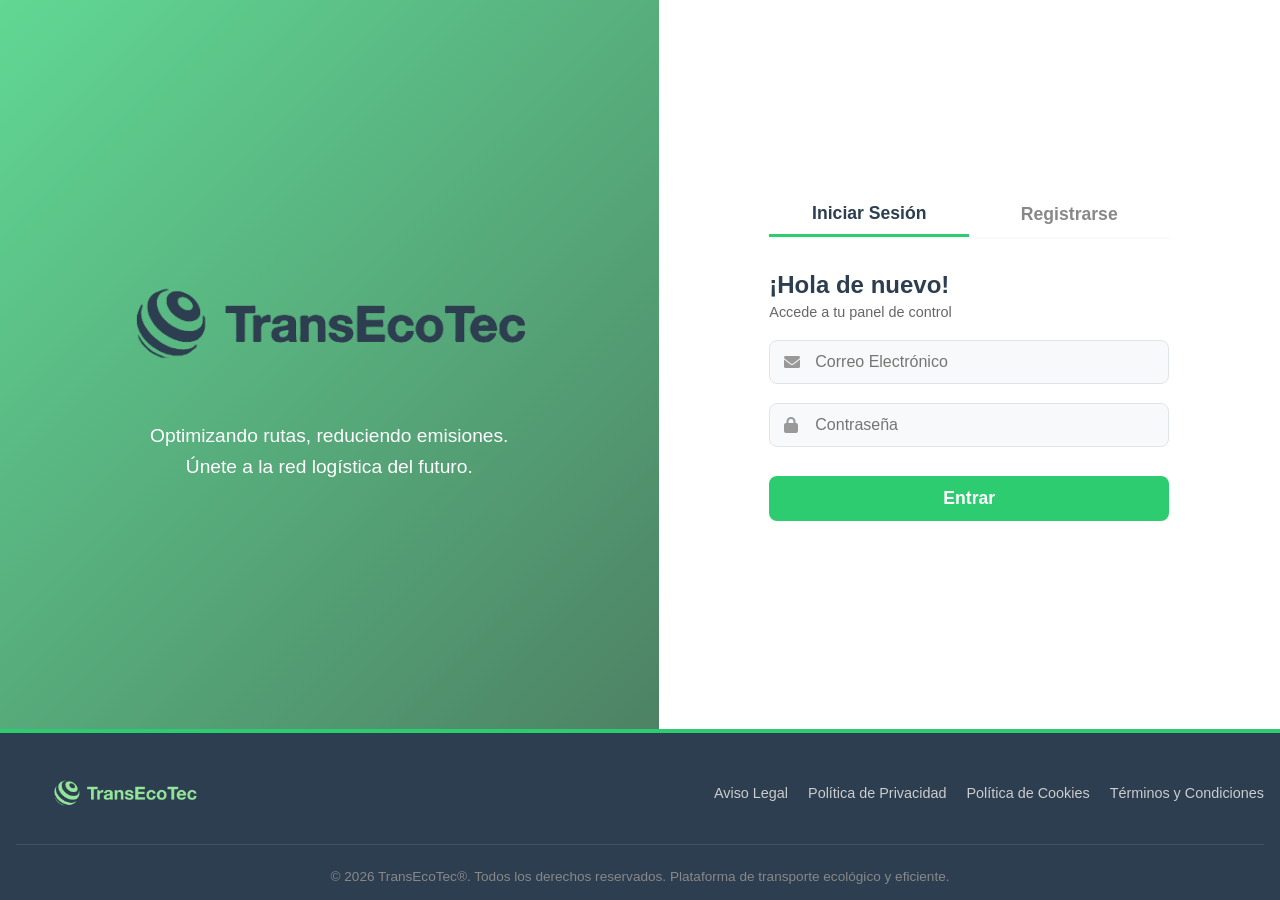
==== acuerdos.html @ 03898d4a "feat: Version 0 Todos los archivos necesarios de la version 0 del frontend" ====
<!DOCTYPE html>
<html lang="es">
<head>
    <meta charset="UTF-8">
    <meta name="viewport" content="width=device-width, initial-scale=1.0">
    <title>TransEcoTec - Mis Acuerdos</title>

    <link rel="icon" type="image/png" href="images/favicon.png">

    <link rel="stylesheet" href="css/styles.css">
    <link rel="stylesheet" href="https://cdnjs.cloudflare.com/ajax/libs/font-awesome/6.0.0/css/all.min.css">
</head>
<body class="dashboard-body">

    <nav class="navbar">
        <div class="brand-container">
            <button class="menu-toggle" id="menuToggleBtn">
                <i class="fas fa-bars"></i>
            </button>
            <a href="dashboard.html" class="navbar-brand">
                <img src="images/transecotecRlogo.png" alt="TransEcoTec Logo" class="logo-img">
            </a>
        </div>
        <div class="user-menu">
            <span class="role-badge" id="userRoleBadge">Rol</span>
            <span id="userNameDisplay">Cargando...</span>
            <button class="logout-btn" onclick="cerrarSesion()"><i class="fas fa-sign-out-alt"></i> Salir</button>
        </div>
    </nav>

    <div class="dashboard-container">
        <aside class="sidebar">
            <ul class="sidebar-menu">
                <li><a href="dashboard.html"><i class="fas fa-home"></i> Inicio</a></li>
                <li id="menuDinamico"></li>
                <li><a href="buscar.html"><i class="fas fa-search"></i> Buscar Ofertas</a></li>
                <li><a href="acuerdos.html" class="active"><i class="fas fa-handshake"></i> Mis Acuerdos</a></li>
                <li><a href="perfil.html"><i class="fas fa-user-circle"></i> Mi Perfil</a></li>
            </ul>
        </aside>

        <main class="main-content">
            <div class="page-header">
                <h1>Mis Acuerdos de Transporte</h1>
                <p style="color: #666; margin-top: 5px;">Gestiona las peticiones de contacto recibidas y enviadas.</p>
            </div>

            <h2 class="seccion-titulo"><i class="fas fa-inbox"></i> Peticiones Recibidas</h2>
            <div class="acuerdos-grid" id="recibidasContainer">
                <p style="color: #999;">Cargando peticiones...</p>
            </div>

            <h2 class="seccion-titulo"><i class="fas fa-paper-plane"></i> Peticiones Enviadas</h2>
            <div class="acuerdos-grid" id="enviadasContainer">
                <p style="color: #999;">Cargando peticiones...</p>
            </div>
        </main>
    </div>
    
    <footer class="site-footer">
        <div class="footer-content">
            <div class="footer-logo">
                <img src="images/transecotecRlogo.png" alt="TransEcoTec Logo" class="logo-img">
            </div>
            <div class="footer-links">
                <a href="legal.html#aviso-legal">Aviso Legal</a>
                <a href="legal.html#privacidad">Política de Privacidad</a>
                <a href="legal.html#cookies">Política de Cookies</a>
                <a href="legal.html#terminos">Términos y Condiciones</a>
            </div>
        </div>
        <div class="footer-bottom">
            <p>&copy; 2026 TransEcoTec&reg;. Todos los derechos reservados. Plataforma de transporte ecológico y eficiente.</p>
        </div>
    </footer>
    <script src="js/acuerdos.js"></script>
</body>
</html>
---- css/styles.css ----
/* Variables de color para mantener la coherencia */
:root {
    --primary-green: #2ecc71;
    --dark-blue: #2c3e50;
    --light-bg: #f8f9fa;
    --text-color: #333;
    --border-color: #e1e5eb;
}

* {
    margin: 0;
    padding: 0;
    box-sizing: border-box;
    font-family: 'Segoe UI', Tahoma, Geneva, Verdana, sans-serif;
}

/* --- SOLUCIÓN DEL FOOTER Y EL HUECO BLANCO (DVH) --- */
html {
    height: 100%;
    overflow-x: hidden;
}

body, .dashboard-body {
    background-color: var(--light-bg);
    color: var(--text-color);
    margin: 0;
    padding: 0;
    display: flex;
    flex-direction: column;
    min-height: 100vh; /* CAmbiado a 100vh para que el footer baje */
    width: 100%;
    overflow-x: hidden;
    box-sizing: border-box;
}

/* Contenedor principal dividido (Solo para index.html) */
.split-container {
    display: flex;
    flex-grow: 1; /* Permite crecer ocupando el hueco libre */
}

/* Mitad Izquierda (Branding) */
.brand-section {
    flex: 1;
    background: linear-gradient(135deg, rgba(46, 204, 113, 0.75) 0%, rgba(20, 90, 50, 0.75) 100%), url('../images/camionIndex.jpg') center/cover no-repeat;
    display: flex;
    align-items: center;
    justify-content: center;
    color: white;
    padding: 2rem;
    text-align: center;
}

.brand-content h1 {
    font-size: 3.5rem;
    margin-bottom: 1rem;
    font-weight: 700;
    letter-spacing: 1px;
}

.brand-content p {
    font-size: 1.2rem;
    max-width: 400px;
    margin: 0 auto;
    line-height: 1.6;
}

/* Mitad Derecha (Formularios) */
.form-section {
    flex: 1;
    display: flex;
    align-items: center;
    justify-content: center;
    background-color: white;
    padding: 2rem;
}

.form-container {
    width: 100%;
    max-width: 400px;
}

/* Pestañas (Tabs) */
.form-tabs {
    display: flex;
    margin-bottom: 2rem;
    border-bottom: 2px solid var(--light-bg);
}

.tab-btn {
    flex: 1;
    background: none;
    border: none;
    padding: 10px 0;
    font-size: 1.1rem;
    font-weight: 600;
    color: #888;
    cursor: pointer;
    transition: all 0.3s ease;
}

.tab-btn.active {
    color: var(--dark-blue);
    border-bottom: 3px solid var(--primary-green);
}

/* Formularios */
.auth-form {
    display: none; 
    animation: fadeIn 0.4s ease-in-out;
}

.auth-form.active-form {
    display: block;
}

h2 {
    color: var(--dark-blue);
    margin-bottom: 5px;
}

.subtitle {
    color: #666;
    margin-bottom: 20px;
    font-size: 0.9rem;
}

.input-group {
    position: relative;
    margin-bottom: 1.2rem;
}

.input-group i {
    position: absolute;
    left: 15px;
    top: 50%;
    transform: translateY(-50%);
    color: #999;
}

.input-group input, .input-group select {
    width: 100%;
    padding: 12px 15px 12px 45px;
    border: 1px solid var(--border-color);
    border-radius: 8px;
    font-size: 1rem;
    transition: border-color 0.3s;
    background-color: var(--light-bg);
}

.input-group input:focus, .input-group select:focus {
    outline: none;
    border-color: var(--primary-green);
    background-color: white;
}

.main-btn {
    width: 100%;
    padding: 12px;
    background-color: var(--primary-green);
    color: white;
    border: none;
    border-radius: 8px;
    font-size: 1.1rem;
    font-weight: 600;
    cursor: pointer;
    margin-top: 10px;
    transition: background-color 0.3s;
}

.main-btn:hover {
    background-color: #27ae60;
}

.mensaje {
    margin-top: 15px;
    text-align: center;
    font-size: 0.9rem;
    font-weight: 500;
}

/* Animación suave para el cambio de formularios */
@keyframes fadeIn {
    from { opacity: 0; transform: translateY(10px); }
    to { opacity: 1; transform: translateY(0); }
}

/* Responsive para el Login/Registro en pantallas medianas */
@media (max-width: 900px) {
    .split-container {
        flex-direction: column;
    }
    .brand-section {
        flex: 0.4;
        padding: 2rem 1rem;
    }
    .form-section {
        flex: 0.6;
        align-items: flex-start;
        padding-top: 2rem;
    }
}

/* ========================================= */
/* --- MENU HAMBURGUESA Y DASHBOARD --- */
/* ========================================= */

.brand-container { display: flex; align-items: center; }

.menu-toggle {
    display: block; 
    background: none;
    border: none;
    color: white;
    font-size: 1.5rem;
    cursor: pointer;
    margin-right: 15px;
    transition: 0.3s;
}

.menu-toggle:hover { color: var(--primary-green); }

/* --- ESTRUCTURA PRINCIPAL (FLEXBOX) --- */
.dashboard-container {
    flex-grow: 1; /* Estira el contenedor forzando al footer a bajar */
    width: 100%;
    max-width: 1400px; 
    margin: 0 auto; /* Eliminados márgenes verticales que causan scroll extra */
    padding: 2rem 1rem; /* Margen interior en su lugar */
    display: flex; 
    gap: 2rem;
    align-items: flex-start;
    overflow-x: hidden;
}

/* --- MENÚ LATERAL --- */
.sidebar {
    width: 250px;
    flex-shrink: 0; 
    background: white;
    padding: 1.5rem;
    border-radius: 10px;
    box-shadow: 0 4px 6px rgba(0,0,0,0.05);
    transition: margin-left 0.3s ease; 
}

.sidebar.oculto-pc {
    margin-left: -300px; 
}

/* --- CONTENIDO PRINCIPAL --- */
.main-content {
    flex: 1;
    min-width: 0;
    background: white;
    padding: 2rem;
    border-radius: 10px;
    box-shadow: 0 4px 6px rgba(0,0,0,0.05);
    transition: all 0.3s ease;
}

/* COMPORTAMIENTO EN MÓVILES Y TABLETS PARA EL DASHBOARD */
@media (max-width: 768px) {
    .dashboard-container { 
        margin-bottom: 0; /* Aseguramos que nada empuje hacia abajo */
        gap: 0; 
    }
    
    .sidebar {
        position: fixed;
        left: -300px; 
        top: 70px;
        height: calc(100vh - 70px);
        z-index: 1000;
        margin-left: 0; 
        border-radius: 0 10px 10px 0;
        box-shadow: 5px 0 15px rgba(0,0,0,0.3);
        transition: left 0.3s ease;
    }

    .sidebar.activo-movil {
        left: 0;
    }
}

/* ========================================= */
/* --- ESTILOS DEL FOOTER LEGAL --- */
/* ========================================= */

.site-footer {
    background-color: var(--dark-blue);
    color: white;
    padding: 2rem 1rem 1rem 1rem;
    margin-top: auto; /* Empuja el footer siempre hacia el final disponible */
    border-top: 4px solid var(--primary-green);
    width: 100%;
    box-sizing: border-box;
    flex-shrink: 0;
    overflow-x: hidden;
}

.footer-content {
    max-width: 1400px;
    margin: 0 auto;
    display: flex;
    flex-wrap: wrap;
    justify-content: space-between;
    align-items: center;
    border-bottom: 1px solid rgba(255, 255, 255, 0.1);
    padding-bottom: 1.5rem;
    gap: 20px;
}

.footer-logo {
    font-size: 1.5rem;
    font-weight: bold;
    color: var(--primary-green);
}

.footer-links {
    display: flex;
    gap: 20px;
    flex-wrap: wrap;
}

.footer-links a {
    color: #ccc;
    text-decoration: none;
    font-size: 0.9rem;
    transition: color 0.3s ease;
}

.footer-links a:hover {
    color: var(--primary-green);
}

.footer-bottom {
    text-align: center;
    padding-top: 1.5rem;
    font-size: 0.85rem;
    color: #888;
}

/* Responsividad del Footer para móviles */
@media (max-width: 768px) {
    .footer-content {
        flex-direction: column;
        text-align: center;
    }
    .footer-links {
        justify-content: center;
    }
}

/* ========================================= */
/* --- ESTILOS DEL NAVBAR Y DASHBOARD --- */
/* ========================================= */

.navbar {
    background-color: var(--dark-blue);
    color: white;
    padding: 1rem 2rem;
    display: flex;
    justify-content: space-between;
    align-items: center;
    box-shadow: 0 2px 10px rgba(0,0,0,0.1);
}

.navbar-brand {
    font-size: 1.5rem;
    font-weight: bold;
    color: var(--primary-green);
    text-decoration: none;
}

.user-menu {
    display: flex;
    align-items: center;
    gap: 15px;
}

.role-badge {
    background-color: var(--primary-green);
    padding: 5px 10px;
    border-radius: 15px;
    font-size: 0.8rem;
    font-weight: bold;
    color: white;
    white-space: nowrap;
    display: inline-block;
}

.logout-btn {
    background: none;
    border: 1px solid white;
    color: white;
    padding: 5px 15px;
    border-radius: 5px;
    cursor: pointer;
    transition: 0.3s;
}

.logout-btn:hover {
    background-color: #e74c3c;
    border-color: #e74c3c;
}

/* Responsividad del Navbar para móviles */
@media (max-width: 768px) {
    .navbar {
        padding: 0.75rem 1rem;
        flex-wrap: wrap;
        gap: 0.5rem;
        box-sizing: border-box;
        width: 100%;
        overflow-x: hidden;
    }

    .navbar-brand {
        font-size: 1.2rem;
    }

    .user-menu {
        gap: 8px;
        flex-wrap: wrap;
        width: 100%;
        justify-content: space-between;
        align-items: center;
    }

    .role-badge {
        padding: 4px 8px;
        font-size: 0.7rem;
    }

    #userNameDisplay {
        font-size: 0.85rem;
        max-width: 120px;
        overflow: hidden;
        text-overflow: ellipsis;
        white-space: nowrap;
    }

    .logout-btn {
        padding: 4px 10px;
        font-size: 0.8rem;
        white-space: nowrap;
    }

    .logout-btn i {
        display: none;
    }
}

/* Actualizar dashboard-container para grid */
.dashboard-container {
    flex-grow: 1;
    width: 100%;
    box-sizing: border-box;
    max-width: 1200px;
    margin: 2rem auto 0;
    padding: 0 1rem;
    display: grid;
    grid-template-columns: 250px 1fr;
    gap: 2rem;
    overflow-x: hidden;
}

@media (max-width: 768px) {
    .dashboard-container {
        grid-template-columns: 1fr;
        margin: 1rem auto 0;
        padding: 0 0.75rem;
        width: 100%;
        box-sizing: border-box;
        overflow-x: hidden;
    }
}

/* Actualizar sidebar */
.sidebar {
    background: white;
    padding: 1.5rem;
    border-radius: 10px;
    box-shadow: 0 4px 6px rgba(0,0,0,0.05);
    height: fit-content;
}

.sidebar-menu {
    list-style: none;
    padding: 0;
    margin: 0;
}

.sidebar-menu li {
    margin-bottom: 10px;
}

.sidebar-menu a {
    display: block;
    padding: 10px;
    color: var(--text-color);
    text-decoration: none;
    border-radius: 5px;
    transition: 0.2s;
}

.sidebar-menu a:hover,
.sidebar-menu a.active {
    background-color: var(--light-bg);
    color: var(--primary-green);
    font-weight: bold;
}

.sidebar-menu i {
    margin-right: 10px;
    width: 20px;
    text-align: center;
}

/* ========================================= */
/* --- ESTILOS DEL MAIN-CONTENT --- */
/* ========================================= */

.page-header {
    display: flex;
    justify-content: space-between;
    align-items: center;
    flex-wrap: wrap;
    gap: 15px; /* Crea espacio entre título y botón al colapsar en móvil */
    border-bottom: 2px solid var(--light-bg);
    padding-bottom: 1rem;
    margin-bottom: 2rem;
}

.welcome-header {
    margin-bottom: 2rem;
    border-bottom: 2px solid var(--light-bg);
    padding-bottom: 1rem;
}

.stats-grid {
    display: grid;
    grid-template-columns: repeat(auto-fit, minmax(200px, 1fr));
    gap: 1.5rem;
    margin-bottom: 2rem;
}

.stat-card {
    background: var(--light-bg);
    padding: 1.5rem;
    border-radius: 8px;
    border-left: 4px solid var(--primary-green);
}

.stat-card h3 {
    font-size: 2rem;
    color: var(--dark-blue);
    margin-bottom: 5px;
}

.stat-card p {
    color: #666;
    font-size: 0.9rem;
}

.action-area {
    text-align: center;
    padding: 2rem;
    background: rgba(46, 204, 113, 0.1);
    border-radius: 8px;
    border: 1px dashed var(--primary-green);
}

/* ========================================= */
/* --- ESTILOS DE ACUERDOS --- */
/* ========================================= */

.seccion-titulo {
    color: var(--dark-blue);
    border-bottom: 2px solid var(--primary-green);
    padding-bottom: 5px;
    margin-bottom: 15px;
    margin-top: 30px;
    display: inline-block;
}

.acuerdos-grid {
    display: grid;
    grid-template-columns: repeat(auto-fill, minmax(350px, 1fr));
    gap: 1.5rem;
}

.acuerdo-card {
    border: 1px solid var(--border-color);
    border-radius: 8px;
    padding: 1.5rem;
    position: relative;
    background: white;
    box-shadow: 0 2px 5px rgba(0,0,0,0.02);
}

.estado-Pendiente {
    background: #fef9e7;
    color: #f39c12;
    border: 1px solid #f39c12;
}

.estado-Aceptada {
    background: #e8f8f5;
    color: var(--primary-green);
    border: 1px solid var(--primary-green);
}

.estado-Rechazada {
    background: #fdedec;
    color: #e74c3c;
    border: 1px solid #e74c3c;
}

.acuerdo-ruta {
    font-size: 1.1rem;
    font-weight: bold;
    color: var(--dark-blue);
    margin-bottom: 10px;
}

.acuerdo-contacto {
    background: var(--light-bg);
    padding: 10px;
    border-radius: 5px;
    margin: 15px 0;
    font-size: 0.9rem;
    border-left: 3px solid var(--primary-green);
}

.acuerdo-contacto i {
    color: var(--primary-green);
    width: 20px;
}

.acuerdo-acciones {
    display: flex;
    gap: 10px;
    margin-top: 15px;
}

.btn-aceptar {
    flex: 1;
    background-color: var(--primary-green);
    color: white;
    border: none;
    padding: 8px;
    border-radius: 5px;
    cursor: pointer;
    font-weight: bold;
    transition: 0.3s;
}

.btn-aceptar:hover {
    background-color: #27ae60;
}

.btn-rechazar {
    flex: 1;
    background-color: white;
    color: #e74c3c;
    border: 1px solid #e74c3c;
    padding: 8px;
    border-radius: 5px;
    cursor: pointer;
    font-weight: bold;
    transition: 0.3s;
}

.btn-rechazar:hover {
    background-color: #fdedec;
}

/* ========================================= */
/* --- ESTILOS DE ESTADOS Y ROLES (ADMIN) ---*/
/* ========================================= */
.badge-empresa { background-color: #3498db !important; }
.badge-transportista { background-color: #2ecc71 !important; }

.badge-estado {
    padding: 4px 8px;
    border-radius: 12px;
    font-size: 0.8rem;
    font-weight: bold;
    color: white;
}
.badge-pendiente { background-color: #f39c12; }
.badge-verificado { background-color: var(--primary-green); }
.badge-rechazado { background-color: #e74c3c; }

/* ========================================= */
/* --- ESTILOS DE TABLAS (ADMIN) --- */
/* ========================================= */

.tabla-admin {
    width: 100%;
    border-collapse: collapse;
    margin-top: 20px;
    background: white;
    border-radius: 8px;
    overflow: hidden;
    box-shadow: 0 0 10px rgba(0,0,0,0.05);
    table-layout: fixed;
    flex: none;
    padding: 6px 8px;
}

/* Cabeceras de la tabla */
.tabla-admin th {
    background-color: var(--dark-blue);
    color: white;
    padding: 10px 5px; /* Menos padding */
    text-align: left;
    font-size: 0.85rem;
    /* Quitamos el nowrap para que títulos como "Nombre / Empresa" puedan ir en dos líneas si hace falta */
    white-space: normal; 
}

/* Celdas de la tabla */
.tabla-admin td {
    padding: 10px 5px;
    border-bottom: 1px solid var(--border-color);
    font-size: 0.8rem; /* Letra un pelín más pequeña para que quepa todo */
    word-wrap: break-word; /* Permite partir palabras muy largas */
}

/* Reparto estratégico de los anchos de las columnas (Suman 100%) */
.tabla-admin th:nth-child(1) { width: 5%; }  /* ID */
.tabla-admin th:nth-child(2) { width: 18%; } /* Nombre */
.tabla-admin th:nth-child(3) { width: 22%; } /* Email (necesita más espacio) */
.tabla-admin th:nth-child(4) { width: 13%; } /* Rol */
.tabla-admin th:nth-child(5) { width: 12%; } /* Estado */
.tabla-admin th:nth-child(6) { width: 12%; } /* CIF/DNI */
.tabla-admin th:nth-child(7) { width: 18%; } /* Acciones (Botones) */

/* Evitar que emails larguísimos rompan su columna */
.tabla-admin td:nth-child(3) {
    word-break: break-all; 
}

/* Ajustes extra para los botones de acción para que quepan bien */
.btn-icon {
    padding: 6px 8px; /* Hacemos los botones más compactos */
    font-size: 0.8rem;
    border: none;
    border-radius: 5px;
    color: white;
    cursor: pointer;
    transition: 0.3s;
}

.btn-ver { background-color: var(--dark-blue); }
.btn-ver:hover { background-color: #1a252f; }

.acciones-flex {
    display: flex;
    gap: 3px; /* Menos separación entre los botones */
    flex-wrap: wrap; /* Si no caben los 4 botones, bajan a la siguiente línea suavemente */
}

.btn-aprobar {
    background-color: var(--primary-green);
    color: white;
    border: none;
    padding: 6px 8px;
    border-radius: 5px;
    cursor: pointer;
    font-weight: bold;
    margin-right: 3px;
    transition: 0.3s;
}

.btn-aprobar:hover {
    background-color: #27ae60;
}

.btn-eliminar, .btn-rechazar {
    background-color: #e74c3c;
    color: white;
    border: none;
    padding: 6px 8px;
    border-radius: 5px;
    cursor: pointer;
    font-weight: bold;
    transition: 0.3s;
}

.btn-eliminar:hover, .btn-rechazar:hover {
    background-color: #c0392b;
}

/* ========================================= */
/* --- ESTILOS DEL BUSCADOR --- */
/* ========================================= */

.search-bar {
    background: var(--light-bg);
    padding: 1.5rem;
    border-radius: 8px;
    display: flex;
    gap: 15px;
    margin-bottom: 2rem;
    align-items: center;
    flex-wrap: wrap;
    border: 1px solid var(--border-color);
}

.search-input {
    flex: 1;
    min-width: 200px;
    display: flex;
    align-items: center;
    background: white;
    border: 1px solid var(--border-color);
    border-radius: 8px;
    padding: 0 15px;
}

.search-input i {
    color: #999;
    margin-right: 10px;
}

.search-input input {
    width: 100%;
    padding: 12px 0;
    border: none;
    outline: none;
    font-size: 1rem;
}

.btn-search {
    background-color: var(--primary-green);
    color: white;
    border: none;
    padding: 12px 25px;
    border-radius: 8px;
    cursor: pointer;
    font-weight: bold;
    font-size: 1rem;
    transition: 0.3s;
}

.btn-search:hover {
    background-color: #27ae60;
}

.resultados-grid {
    display: grid;
    grid-template-columns: repeat(auto-fill, minmax(300px, 1fr));
    gap: 1.5rem;
}

.card-result {
    border: 1px solid var(--border-color);
    border-radius: 8px;
    padding: 1.5rem;
    position: relative;
    background: white;
    transition: 0.3s;
    box-shadow: 0 2px 5px rgba(0,0,0,0.02);
}

.card-result:hover {
    border-color: var(--primary-green);
    box-shadow: 0 5px 15px rgba(46, 204, 113, 0.1);
    transform: translateY(-3px);
}

.card-cities {
    font-size: 1.2rem;
    font-weight: bold;
    color: var(--dark-blue);
    margin-bottom: 5px;
    display: flex;
    align-items: center;
    gap: 10px;
}

.card-publisher {
    font-size: 0.85rem;
    color: #888;
    margin-bottom: 15px;
    border-bottom: 1px dashed var(--border-color);
    padding-bottom: 10px;
}

.card-details {
    color: #555;
    font-size: 0.95rem;
    margin-bottom: 15px;
    line-height: 1.6;
}

.card-details i {
    width: 20px;
    color: var(--primary-green);
}

.btn-ofertar {
    width: 100%;
    background-color: var(--dark-blue);
    color: white;
    border: none;
    padding: 10px;
    border-radius: 5px;
    cursor: pointer;
    font-weight: bold;
    transition: 0.3s;
}

.btn-ofertar:hover {
    background-color: #1a252f;
}

/* ========================================= */
/* --- ESTILOS DE CARGAS / RUTAS --- */
/* ========================================= */

.btn-new {
    background-color: var(--primary-green);
    color: white;
    border: none;
    padding: 10px 20px;
    border-radius: 8px;
    cursor: pointer;
    font-weight: bold;
    transition: 0.3s;
    margin-top: 10px; /* Margen extra para pantallas pequeñas */
}

.btn-new:hover {
    background-color: #27ae60;
}

.cargas-grid {
    display: grid;
    grid-template-columns: repeat(auto-fill, minmax(300px, 1fr));
    gap: 1.5rem;
}

.carga-card {
    border: 1px solid var(--border-color);
    border-radius: 8px;
    padding: 1.5rem;
    position: relative;
}

.carga-status {
    position: absolute;
    top: 15px;
    right: 15px;
    background: #e8f8f5;
    color: var(--primary-green);
    padding: 3px 8px;
    border-radius: 12px;
    font-size: 0.8rem;
    font-weight: bold;
}

.carga-cities {
    font-size: 1.2rem;
    font-weight: bold;
    color: var(--dark-blue);
    margin-bottom: 10px;
    display: flex;
    align-items: center;
    gap: 10px;
}

.carga-details {
    color: #666;
    font-size: 0.9rem;
    margin-bottom: 15px;
}

.carga-details i {
    width: 15px;
    color: var(--primary-green);
    margin-right: 5px;
}

.carga-desc {
    background: var(--light-bg);
    padding: 10px;
    border-radius: 5px;
    font-size: 0.85rem;
    font-style: italic;
    margin-bottom: 15px;
}

/* ========================================= */
/* --- ESTILOS DE RUTAS (ESPECÍFICO) --- */
/* ========================================= */

.rutas-grid {
    display: grid;
    grid-template-columns: repeat(auto-fill, minmax(300px, 1fr));
    gap: 1.5rem;
}

.ruta-card {
    border: 1px solid var(--border-color);
    border-radius: 8px;
    padding: 1.5rem;
    position: relative;
}

.ruta-status {
    position: absolute;
    top: 15px;
    right: 15px;
    background: #e8f8f5;
    color: var(--primary-green);
    padding: 3px 8px;
    border-radius: 12px;
    font-size: 0.8rem;
    font-weight: bold;
}

.ruta-cities {
    font-size: 1.2rem;
    font-weight: bold;
    color: var(--dark-blue);
    margin-bottom: 10px;
    display: flex;
    align-items: center;
    gap: 10px;
}

.ruta-details {
    color: #666;
    font-size: 0.9rem;
    margin-bottom: 15px;
}

.ruta-details i {
    width: 15px;
    color: var(--primary-green);
    margin-right: 5px;
}

/* ========================================= */
/* --- ESTILOS DE PERFIL --- */
/* ========================================= */

.perfil-grid {
    display: grid;
    grid-template-columns: 1fr 2fr;
    gap: 2rem;
}

@media (max-width: 768px) {
    .perfil-grid {
        grid-template-columns: 1fr;
    }
}

.perfil-card {
    background: var(--light-bg);
    padding: 2rem;
    border-radius: 8px;
    text-align: center;
    border: 1px solid var(--border-color);
    height: fit-content;
}

.perfil-avatar {
    width: 100px;
    height: 100px;
    background: var(--dark-blue);
    color: white;
    border-radius: 50%;
    display: flex;
    justify-content: center;
    align-items: center;
    font-size: 3rem;
    margin: 0 auto 1rem;
}

.estado-pendiente {
    background-color: #f39c12;
    color: white;
}

.estado-verificado {
    background-color: var(--primary-green);
    color: white;
}

.estado-rechazado {
    background-color: #e74c3c;
    color: white;
}

.perfil-form .input-group {
    position: relative;
    margin-bottom: 20px;
}

.perfil-form .input-group label {
    display: block;
    margin-bottom: 8px;
    font-weight: bold;
    color: var(--dark-blue);
}

.perfil-form .input-group input {
    width: 100%;
    padding: 12px 15px 12px 45px;
    border: 1px solid var(--border-color);
    border-radius: 8px;
    box-sizing: border-box;
}

.perfil-form .input-group i {
    position: absolute;
    left: 15px;
    bottom: 14px;
    color: #999;
    font-size: 1.1rem;
    width: 20px;
    text-align: center;
}

/* ========================================= */
/* --- ESTILOS DE MODAL --- */
/* ========================================= */

.modal-overlay {
    display: none;
    position: fixed;
    top: 0;
    left: 0;
    width: 100%;
    height: 100%;
    background: rgba(0,0,0,0.5);
    z-index: 1000;
    justify-content: center;
    align-items: center;
    padding: 1rem;
}

.modal {
    background: white;
    padding: 2.5rem;
    border-radius: 10px;
    width: 90%;
    max-width: 500px;
    box-shadow: 0 10px 40px rgba(0,0,0,0.3);
    max-height: 90vh;
    overflow-y: auto;
}

.modal h2 {
    margin-bottom: 2rem;
    color: var(--dark-blue);
    font-size: 1.5rem;
}

.close-btn {
    float: right;
    background: none;
    border: none;
    font-size: 1.5rem;
    cursor: pointer;
    color: #999;
    margin-top: -0.5rem;
}

.form-row {
    display: grid;
    grid-template-columns: 1fr 1fr;
    gap: 1.5rem;
    margin-bottom: 0.5rem;
}

.full-width {
    grid-column: 1 / -1;
}

textarea {
    width: 100%;
    padding: 12px 15px;
    border: 1px solid var(--border-color);
    border-radius: 8px;
    font-family: inherit;
    resize: vertical;
    min-height: 80px;
}

/* ========================================= */
/* --- ESTILOS DEL LOGO EN IMAGEN --- */
/* ========================================= */
.logo-img {
    max-height: 55px;
    width: auto;
    vertical-align: middle;
    transition: transform 0.3s ease;
}

.logo-img:hover {
    transform: scale(1.05); /* Pequeño efecto de zoom al pasar el ratón */
}

/* Logo en el footer un poco más grande */
.footer-logo .logo-img {
    max-height: 55px;
}

/* ========================================= */
/* --- CORRECCIONES MÓVILES PARA TABLAS --- */
/* ========================================= */

@media (max-width: 768px) {
    /* 1. Forzamos a la tabla a no salirse de la caja blanca y poder hacer scroll */
    .tabla-admin {
        display: block; 
        width: 100%;
        overflow-x: auto;
        -webkit-overflow-scrolling: touch; /* Hace que el scroll táctil sea súper suave en móviles */
        box-sizing: border-box;
    }
    
    /* 2. Evitamos que las columnas se aplasten obligando al texto a estar en una sola línea */
    .tabla-admin th, 
    .tabla-admin td {
        white-space: nowrap; 
    }

    /* 3. Reducimos un poco el padding interior de la caja blanca para aprovechar mejor la pantalla */
    .main-content {
        padding: 1.5rem 1rem; 
        width: 100%;
        box-sizing: border-box;
        overflow-x: hidden;
        margin: 0;
    }

    /* Logo más pequeño en móviles */
    .logo-img {
        max-height: 40px;
    }

    .footer-logo .logo-img {
        max-height: 45px;
    }
}

/* ========================================= */
/* --- ESTILOS PÁGINA LEGAL --- */
/* ========================================= */

.navbar-legal {
    background-color: var(--dark-blue);
    color: white;
    padding: 1rem 2rem;
    display: flex;
    justify-content: space-between;
    align-items: center;
    box-shadow: 0 2px 10px rgba(0,0,0,0.1);
    flex-wrap: wrap;
    gap: 20px;
}

.navbar-legal .navbar-brand {
    display: flex;
    align-items: center;
    gap: 10px;
    font-size: 1.5rem;
    font-weight: bold;
    color: var(--primary-green);
    text-decoration: none;
    transition: transform 0.3s ease;
}

.navbar-legal .navbar-brand:hover {
    transform: scale(1.08);
}

.navbar-legal-links {
    display: flex;
    gap: 20px;
    flex-wrap: wrap;
}

.navbar-legal-links a {
    color: #ccc;
    text-decoration: none;
    font-size: 0.95rem;
    transition: color 0.3s ease;
}

.navbar-legal-links a:hover {
    color: var(--primary-green);
}

.legal-container {
    display: flex;
    gap: 2rem;
    max-width: 1400px;
    margin: 2rem auto;
    padding: 0 1rem;
    flex-grow: 1;
}

.legal-sidebar {
    width: 250px;
    flex-shrink: 0;
    background: white;
    padding: 1.5rem;
    border-radius: 10px;
    box-shadow: 0 4px 6px rgba(0,0,0,0.05);
    height: fit-content;
    position: sticky;
    top: 20px;
}

.legal-menu {
    list-style: none;
    padding: 0;
    margin: 0;
}

.legal-menu li {
    margin-bottom: 10px;
}

.legal-menu a {
    display: block;
    padding: 12px;
    color: var(--text-color);
    text-decoration: none;
    border-radius: 5px;
    transition: 0.2s;
    border-left: 3px solid transparent;
}

.legal-menu a:hover,
.legal-menu a:focus {
    background-color: var(--light-bg);
    color: var(--primary-green);
    border-left-color: var(--primary-green);
    font-weight: bold;
}

.legal-menu i {
    margin-right: 10px;
    width: 18px;
    text-align: center;
    color: var(--primary-green);
}

.legal-content {
    flex: 1;
    background: white;
    padding: 2rem;
    border-radius: 10px;
    box-shadow: 0 4px 6px rgba(0,0,0,0.05);
}

.legal-section {
    margin-bottom: 3rem;
    scroll-margin-top: 100px;
}

.legal-section h1 {
    color: var(--dark-blue);
    font-size: 2rem;
    margin-bottom: 1.5rem;
    padding-bottom: 1rem;
    border-bottom: 2px solid var(--primary-green);
}

.legal-section h2 {
    color: var(--dark-blue);
    font-size: 1.3rem;
    margin-top: 1.5rem;
    margin-bottom: 0.8rem;
    font-weight: 600;
}

.legal-section h3 {
    color: #555;
    font-size: 1.1rem;
    margin-top: 1rem;
    margin-bottom: 0.5rem;
    font-weight: 600;
}

.legal-section p {
    color: #555;
    line-height: 1.7;
    margin-bottom: 1rem;
    font-size: 0.95rem;
}

.legal-list {
    list-style: none;
    padding-left: 0;
    margin-bottom: 1rem;
}

.legal-list li {
    padding: 8px 0 8px 30px;
    position: relative;
    color: #555;
    line-height: 1.6;
    font-size: 0.95rem;
}

.legal-list li:before {
    content: "✓";
    position: absolute;
    left: 0;
    color: var(--primary-green);
    font-weight: bold;
    font-size: 1.1rem;
}

/* Responsividad para la página legal */
@media (max-width: 1024px) {
    .legal-container {
        flex-direction: column;
        margin: 1.5rem auto;
    }

    .legal-sidebar {
        width: 100%;
        position: relative;
        top: 0;
        display: flex;
        flex-wrap: wrap;
        padding: 1rem;
    }

    .legal-menu {
        display: flex;
        flex-wrap: wrap;
        gap: 10px;
        width: 100%;
    }

    .legal-menu li {
        margin-bottom: 0;
        flex: 1;
        min-width: 150px;
    }

    .legal-menu a {
        text-align: center;
        padding: 10px;
    }

    .legal-content {
        padding: 1.5rem 1rem;
    }

    .legal-section h1 {
        font-size: 1.6rem;
    }

    .legal-section h2 {
        font-size: 1.1rem;
    }
}

@media (max-width: 768px) {
    .navbar-legal {
        flex-direction: column;
        text-align: center;
        padding: 1rem;
        gap: 10px;
    }

    .navbar-legal-links {
        justify-content: center;
        gap: 10px;
    }

    .navbar-legal-links a {
        font-size: 0.85rem;
    }

    .legal-container {
        padding: 0 0.75rem;
        margin: 1rem auto;
        gap: 1rem;
    }

    .legal-sidebar {
        padding: 1rem;
    }

    .legal-menu {
        flex-direction: column;
        gap: 5px;
    }

    .legal-menu li {
        margin-bottom: 8px;
    }

    .legal-menu a {
        padding: 10px;
        text-align: left;
        font-size: 0.9rem;
    }

    .legal-content {
        padding: 1rem;
        border-radius: 8px;
    }

    .legal-section h1 {
        font-size: 1.3rem;
        margin-bottom: 1rem;
    }

    .legal-section h2 {
        font-size: 1rem;
        margin-top: 1rem;
    }

    .legal-section p {
        font-size: 0.9rem;
    }

    .legal-list li {
        padding: 6px 0 6px 25px;
        font-size: 0.9rem;
    }
}
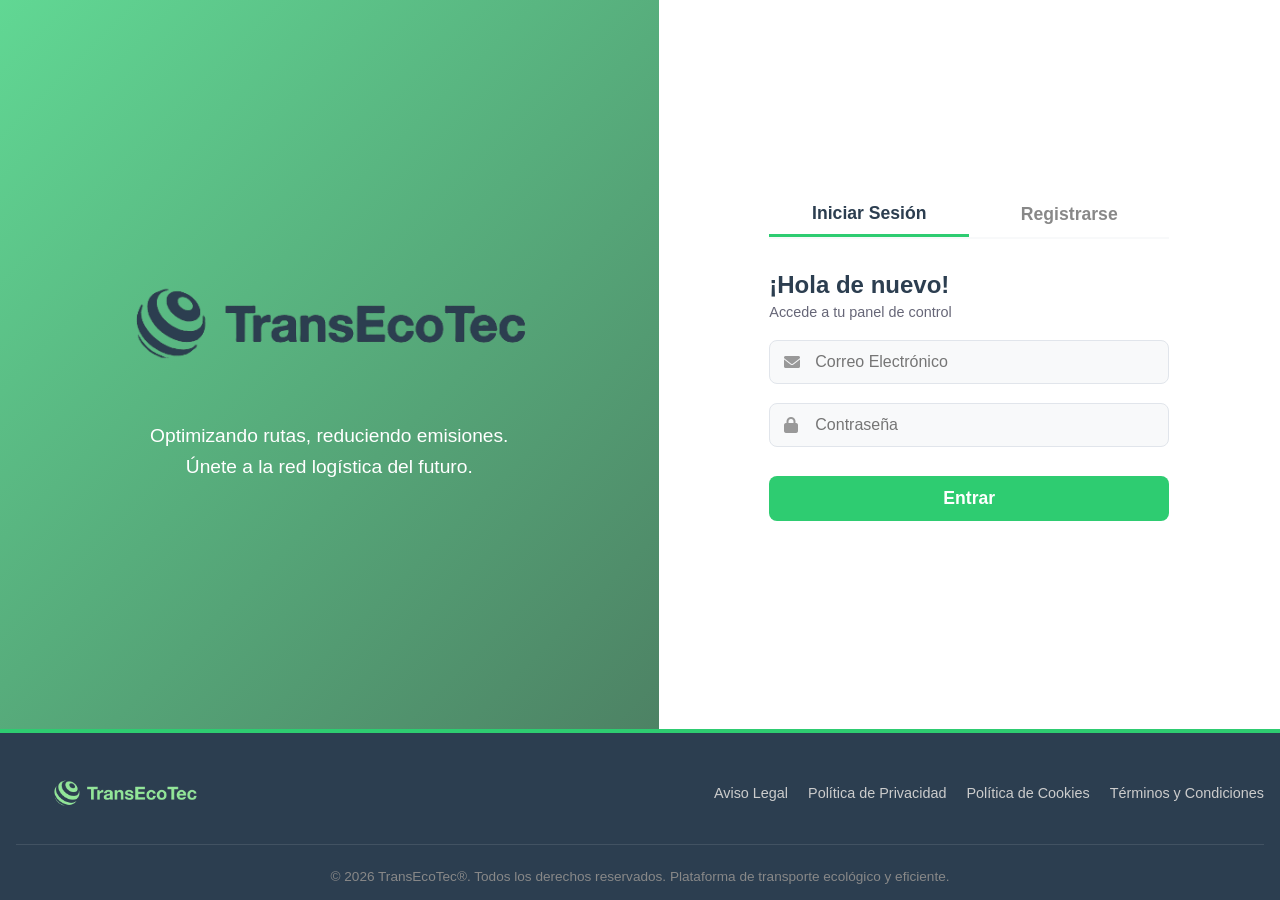
==== commit 8e2c401a: "feat: moved inline html styles to styles css" ====
--- a/acuerdos.html
+++ b/acuerdos.html
@@ -42,17 +42,17 @@
         <main class="main-content">
             <div class="page-header">
                 <h1>Mis Acuerdos de Transporte</h1>
-                <p style="color: #666; margin-top: 5px;">Gestiona las peticiones de contacto recibidas y enviadas.</p>
+                <p class="page-header-subtitle">Gestiona las peticiones de contacto recibidas y enviadas.</p>
             </div>
 
             <h2 class="seccion-titulo"><i class="fas fa-inbox"></i> Peticiones Recibidas</h2>
             <div class="acuerdos-grid" id="recibidasContainer">
-                <p style="color: #999;">Cargando peticiones...</p>
+                <p class="text-loading">Cargando peticiones...</p>
             </div>
 
             <h2 class="seccion-titulo"><i class="fas fa-paper-plane"></i> Peticiones Enviadas</h2>
             <div class="acuerdos-grid" id="enviadasContainer">
-                <p style="color: #999;">Cargando peticiones...</p>
+                <p class="text-loading">Cargando peticiones...</p>
             </div>
         </main>
     </div>
--- a/css/styles.css
+++ b/css/styles.css
@@ -120,7 +120,7 @@
 }
 
 .subtitle {
-    color: #666;
+    color: #667;
     margin-bottom: 20px;
     font-size: 0.9rem;
 }
@@ -560,7 +560,7 @@
 }
 
 .stat-card p {
-    color: #666;
+    color: #667;
     font-size: 0.9rem;
 }
 
@@ -975,7 +975,7 @@
 }
 
 .carga-details {
-    color: #666;
+    color: #667;
     font-size: 0.9rem;
     margin-bottom: 15px;
 }
@@ -1035,7 +1035,7 @@
 }
 
 .ruta-details {
-    color: #666;
+    color: #667;
     font-size: 0.9rem;
     margin-bottom: 15px;
 }
@@ -1536,4 +1536,182 @@
         padding: 6px 0 6px 25px;
         font-size: 0.9rem;
     }
+}
+
+/* ========================================= */
+/* --- CLASES UTILITARIAS (MOVIDO DE ESTAR METIDO EN LOS PROPIOS HTML INLINE) --- */
+/* ========================================= */
+
+/* Subtítulo del page-header */
+.page-header-subtitle {
+    color: #667;
+    margin-top: 5px;
+}
+
+/* Texto de carga/placeholder con color gris */
+.text-loading {
+    color: #999;
+}
+
+/* Logo de la marca en index.html */
+.brand-logo-img {
+    max-height: 150px;
+    margin-bottom: 20px;
+}
+
+/* Input de archivo (registro) */
+.input-file {
+    padding-top: 10px;
+    background: white;
+}
+
+/* Descripción del área de acción (dashboard) */
+.action-desc {
+    margin: 10px 0 20px;
+}
+
+/* Botón de acción del dashboard */
+.action-area .main-btn {
+    width: auto;
+    padding: 10px 30px;
+}
+
+/* Badge del admin */
+.badge-admin {
+    background-color: #f39c12;
+}
+
+/* Celda centrada en tabla */
+.text-center {
+    text-align: center;
+}
+
+/* Texto silenciado */
+.text-muted {
+    color: #667;
+    margin-top: 5px;
+}
+
+/* Contenedor de tabla con scroll horizontal */
+.table-container {
+    overflow-x: auto;
+}
+
+/* Botón limpiar filtros del buscador */
+.btn-search-clear {
+    background: white;
+    color: var(--text-color);
+    border: 1px solid var(--border-color);
+}
+
+/* Modal de oferta (buscar.html) - Override del modal genérico */
+#modalOferta .modal {
+    padding: 2rem;
+    max-width: 400px;
+}
+
+/* Descripción del modal de oferta */
+.modal-oferta-desc {
+    color: #667;
+    margin-bottom: 1.5rem;
+    font-size: 0.9rem;
+}
+
+/* Input group del modal de oferta */
+.modal-oferta-input-group {
+    position: relative;
+    margin-bottom: 15px;
+}
+
+/* Icono dentro del input del modal de oferta */
+.modal-oferta-input-group i {
+    position: absolute;
+    left: 15px;
+    top: 50%;
+    transform: translateY(-50%);
+    color: #999;
+}
+
+/* Input del email en modal de oferta */
+.modal-oferta-input-group input {
+    width: 100%;
+    padding: 12px 15px 12px 45px;
+    border: 1px solid var(--border-color);
+    border-radius: 8px;
+}
+
+/* Botón submit del modal de oferta / perfil */
+.btn-submit-full {
+    width: 100%;
+    padding: 12px;
+    background-color: var(--primary-green);
+    color: white;
+    border: none;
+    border-radius: 8px;
+    cursor: pointer;
+    font-weight: bold;
+    margin-top: 10px;
+}
+
+/* Mensaje del modal de oferta */
+.mensaje-modal {
+    margin-top: 15px;
+    text-align: center;
+    font-size: 0.9rem;
+    font-weight: bold;
+}
+
+/* Botón submit del formulario de perfil */
+.btn-submit-perfil {
+    width: 100%;
+    padding: 12px;
+    background-color: var(--primary-green);
+    color: white;
+    border: none;
+    border-radius: 8px;
+    cursor: pointer;
+    font-weight: bold;
+}
+
+/* Mensaje del perfil */
+.mensaje-perfil {
+    margin-top: 15px;
+    text-align: center;
+    font-weight: bold;
+}
+
+/* Rol en tarjeta de perfil */
+.perfil-card-rol {
+    color: #667;
+    margin-bottom: 15px;
+}
+
+/* Sección de verificación en perfil */
+.perfil-verificacion-section {
+    border-top: 1px solid var(--border-color);
+    padding-top: 15px;
+    margin-top: 15px;
+}
+
+/* Label de estado de verificación */
+.perfil-verificacion-label {
+    font-size: 0.9rem;
+    color: #555;
+}
+
+/* Texto de verificación */
+.perfil-verificacion-text {
+    font-size: 0.8rem;
+    color: #888;
+    margin-top: 10px;
+}
+
+/* Botón submit de ruta con margen superior */
+.main-btn-mt {
+    margin-top: 15px;
+}
+
+/* Visor de documento modal */
+.visor-container {
+    /* contenedor del visor de documentos */
 }
